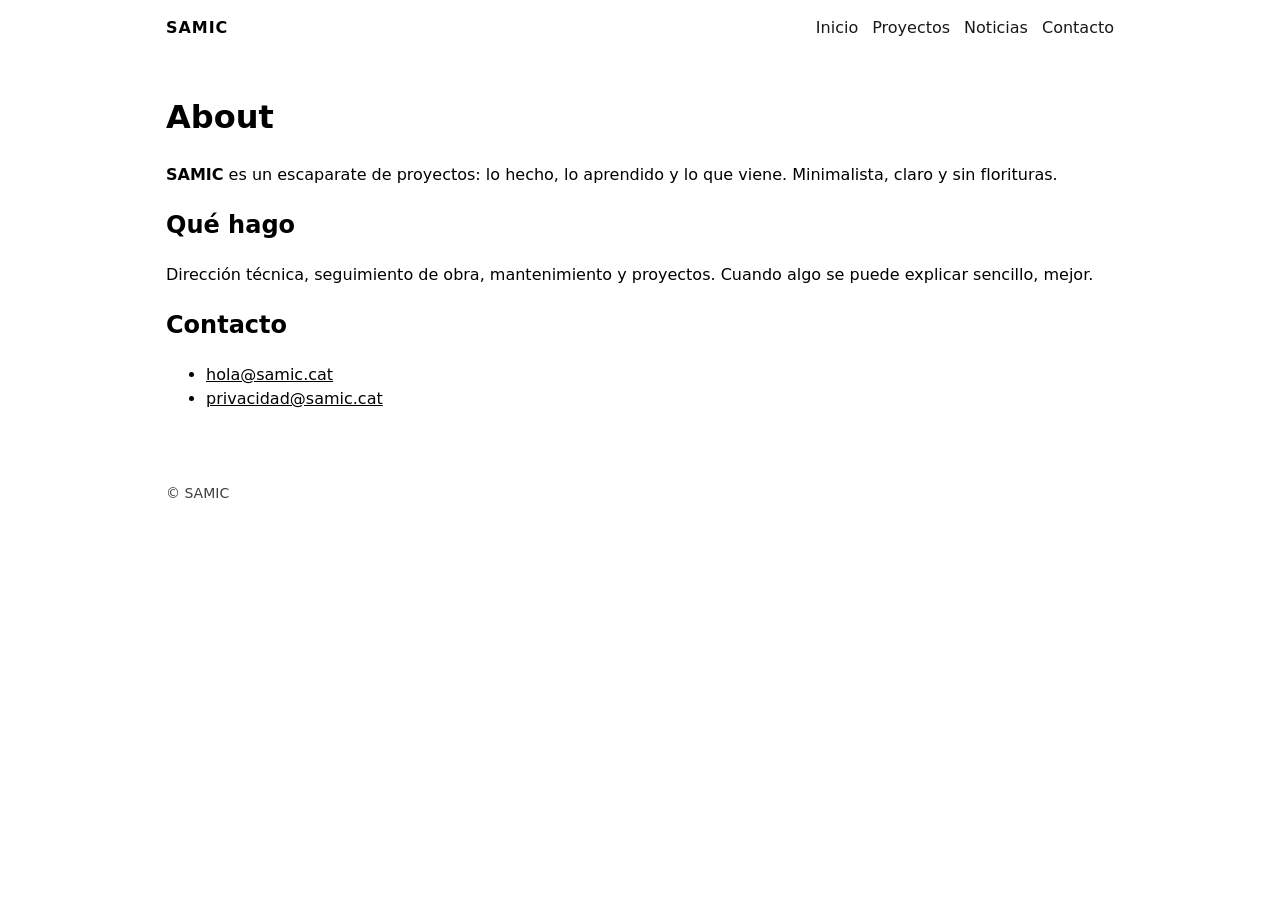
==== about.html @ c0226f18 "Add about.html with project details and contact info" ====
<!doctype html>
<html lang="es">
<head>
  <meta charset="utf-8">
  <meta name="viewport" content="width=device-width,initial-scale=1">
  <title>About · SAMIC</title>
  <link rel="stylesheet" href="/styles.css">
</head>
<body>
  <header class="wrap header">
    <div class="brand">SAMIC</div>
    <nav class="nav">
      <a href="/">Inicio</a>
      <a href="/proyectos.html">Proyectos</a>
      <a href="/noticias.html">Noticias</a>
      <a href="mailto:hola@samic.cat">Contacto</a>
    </nav>
  </header>

  <main class="wrap">
    <h1>About</h1>
    <p><strong>SAMIC</strong> es un escaparate de proyectos: lo hecho, lo aprendido y lo que viene. Minimalista, claro y sin florituras.</p>

    <h2>Qué hago</h2>
    <p>Dirección técnica, seguimiento de obra, mantenimiento y proyectos. Cuando algo se puede explicar sencillo, mejor.</p>

    <h2>Contacto</h2>
    <ul>
      <li><a href="mailto:hola@samic.cat">hola@samic.cat</a></li>
      <li><a href="mailto:privacidad@samic.cat">privacidad@samic.cat</a></li>
    </ul>
  </main>

  <footer class="wrap footer">
    <div>© SAMIC</div>
  </footer>
</body>
</html>
---- styles.css ----
:root{--wrap:980px}
*{box-sizing:border-box}
body{margin:0;font:16px/1.5 system-ui,-apple-system,Segoe UI,Roboto}
a{color:inherit}
.wrap{max-width:var(--wrap);margin:0 auto;padding:16px}
.header{display:flex;align-items:center;justify-content:space-between;gap:16px}
.brand{font-weight:800;letter-spacing:.06em}
.nav{display:flex;gap:14px;flex-wrap:wrap}
.nav a{text-decoration:none;opacity:.9}
.nav a:hover{opacity:1;text-decoration:underline}
.muted{opacity:.7}

.carousel{
  display:flex;
  gap:16px;
  overflow:auto;
  scroll-snap-type:x mandatory;
  padding: 8px 2px 16px;
}
.slide{
  flex: 0 0 280px;
  scroll-snap-align:start;
  border:1px solid #e7e7e7;
  border-radius:16px;
  padding:12px;
  text-decoration:none;
}
.slide img{
  width:100%;
  height:160px;
  object-fit:cover;
  border-radius:12px;
  display:block;
  background:#f2f2f2;
}
.slide h3{margin:10px 0 2px}
.slide p{margin:0;opacity:.75}

.cards{display:grid;grid-template-columns:repeat(auto-fit,minmax(240px,1fr));gap:14px}
.card{border:1px solid #e7e7e7;border-radius:16px;padding:14px;text-decoration:none}
.kicker{font-size:12px;opacity:.65}
.footer{opacity:.75;font-size:14px;margin-top:24px}
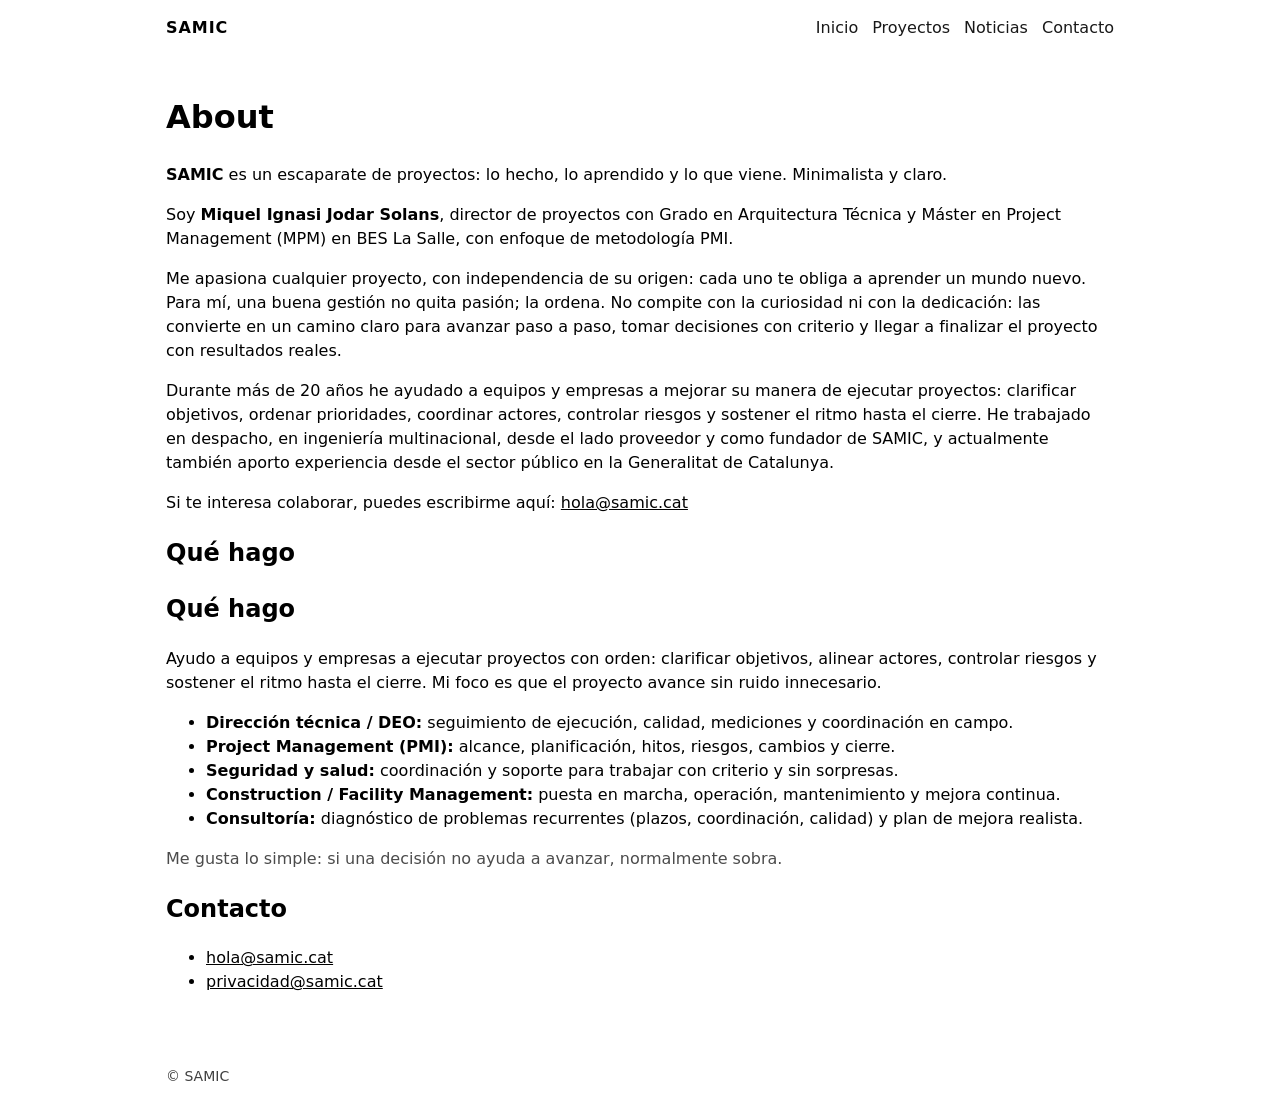
==== commit 9db8f53f: "Refactor About section for clarity and conciseness" ====
--- a/about.html
+++ b/about.html
@@ -19,10 +19,33 @@
 
   <main class="wrap">
     <h1>About</h1>
-    <p><strong>SAMIC</strong> es un escaparate de proyectos: lo hecho, lo aprendido y lo que viene. Minimalista, claro y sin florituras.</p>
+    <p><strong>SAMIC</strong> es un escaparate de proyectos: lo hecho, lo aprendido y lo que viene. Minimalista y claro. </p>
+    <p>Soy <strong>Miquel Ignasi Jodar Solans</strong>, director de proyectos con Grado en Arquitectura Técnica y Máster en Project Management (MPM) en BES La Salle, con enfoque de metodología PMI.</p>
+
+<p>Me apasiona cualquier proyecto, con independencia de su origen: cada uno te obliga a aprender un mundo nuevo. Para mí, una buena gestión no quita pasión; la ordena. No compite con la curiosidad ni con la dedicación: las convierte en un camino claro para avanzar paso a paso, tomar decisiones con criterio y llegar a finalizar el proyecto con resultados reales.</p>
+
+<p>Durante más de 20 años he ayudado a equipos y empresas a mejorar su manera de ejecutar proyectos: clarificar objetivos, ordenar prioridades, coordinar actores, controlar riesgos y sostener el ritmo hasta el cierre. He trabajado en despacho, en ingeniería multinacional, desde el lado proveedor y como fundador de SAMIC, y actualmente también aporto experiencia desde el sector público en la Generalitat de Catalunya.</p>
+
+<p>Si te interesa colaborar, puedes escribirme aquí: <a href="mailto:hola@samic.cat">hola@samic.cat</a></p>
 
     <h2>Qué hago</h2>
-    <p>Dirección técnica, seguimiento de obra, mantenimiento y proyectos. Cuando algo se puede explicar sencillo, mejor.</p>
+<h2>Qué hago</h2>
+<p>
+  Ayudo a equipos y empresas a ejecutar proyectos con orden: clarificar objetivos, alinear actores, controlar riesgos
+  y sostener el ritmo hasta el cierre. Mi foco es que el proyecto avance sin ruido innecesario.
+</p>
+
+<ul>
+  <li><strong>Dirección técnica / DEO:</strong> seguimiento de ejecución, calidad, mediciones y coordinación en campo.</li>
+  <li><strong>Project Management (PMI):</strong> alcance, planificación, hitos, riesgos, cambios y cierre.</li>
+  <li><strong>Seguridad y salud:</strong> coordinación y soporte para trabajar con criterio y sin sorpresas.</li>
+  <li><strong>Construction / Facility Management:</strong> puesta en marcha, operación, mantenimiento y mejora continua.</li>
+  <li><strong>Consultoría:</strong> diagnóstico de problemas recurrentes (plazos, coordinación, calidad) y plan de mejora realista.</li>
+</ul>
+
+<p class="muted">
+  Me gusta lo simple: si una decisión no ayuda a avanzar, normalmente sobra.
+</p>
 
     <h2>Contacto</h2>
     <ul>
--- a/styles.css
+++ b/styles.css
@@ -40,3 +40,46 @@
 .card{border:1px solid #e7e7e7;border-radius:16px;padding:14px;text-decoration:none}
 .kicker{font-size:12px;opacity:.65}
 .footer{opacity:.75;font-size:14px;margin-top:24px}
+.gallery{
+  display:grid;
+  grid-template-columns:repeat(auto-fit,minmax(160px,1fr));
+  gap:12px;
+  margin: 10px 0 16px;
+}
+.thumb{
+  border:1px solid #e7e7e7;
+  border-radius:16px;
+  overflow:hidden;
+  display:block;
+  background:#f2f2f2;
+}
+.thumb img{
+  width:100%;
+  height:160px;
+  object-fit:cover;
+  display:block;
+}
+
+/* Lightbox sin JS */
+.lightbox{
+  display:none;
+  position:fixed;
+  inset:0;
+  padding:24px;
+  background:rgba(0,0,0,.85);
+  z-index:9999;
+}
+.lightbox:target{display:block}
+.lightbox img{
+  max-width:min(1100px, 95vw);
+  max-height:85vh;
+  display:block;
+  margin: 40px auto 0;
+  border-radius:14px;
+  background:#111;
+}
+.lightbox .close{
+  position:fixed;
+  inset:0;
+  cursor:zoom-out;
+}
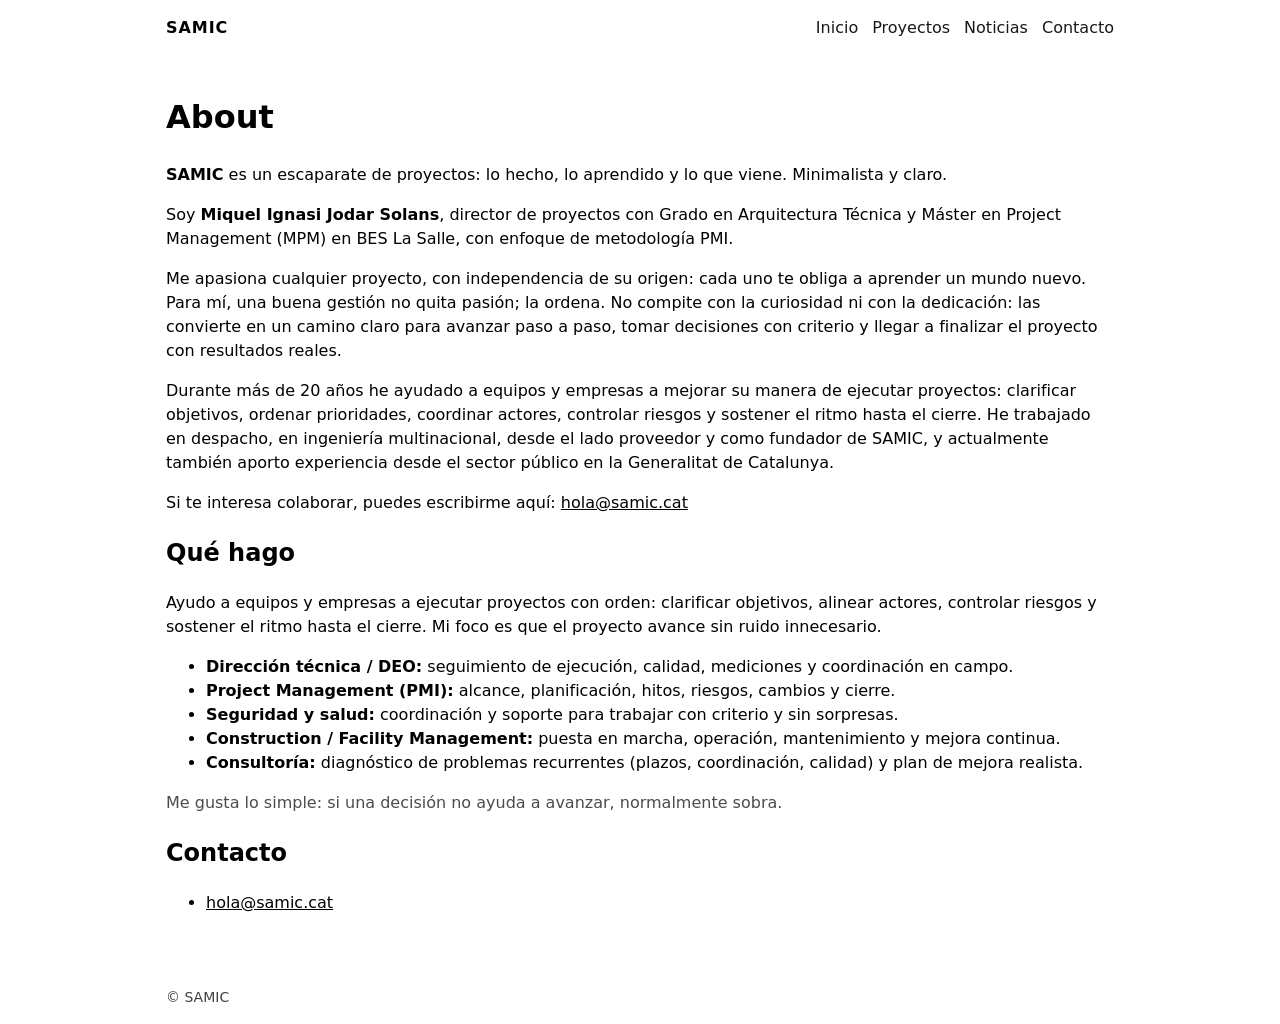
==== commit e2a5bfea: "Remove privacy email link from about.html Removed privacy email link from the contact section." ====
--- a/about.html
+++ b/about.html
@@ -28,7 +28,6 @@
 
 <p>Si te interesa colaborar, puedes escribirme aquí: <a href="mailto:hola@samic.cat">hola@samic.cat</a></p>
 
-    <h2>Qué hago</h2>
 <h2>Qué hago</h2>
 <p>
   Ayudo a equipos y empresas a ejecutar proyectos con orden: clarificar objetivos, alinear actores, controlar riesgos
@@ -50,7 +49,6 @@
     <h2>Contacto</h2>
     <ul>
       <li><a href="mailto:hola@samic.cat">hola@samic.cat</a></li>
-      <li><a href="mailto:privacidad@samic.cat">privacidad@samic.cat</a></li>
     </ul>
   </main>
 
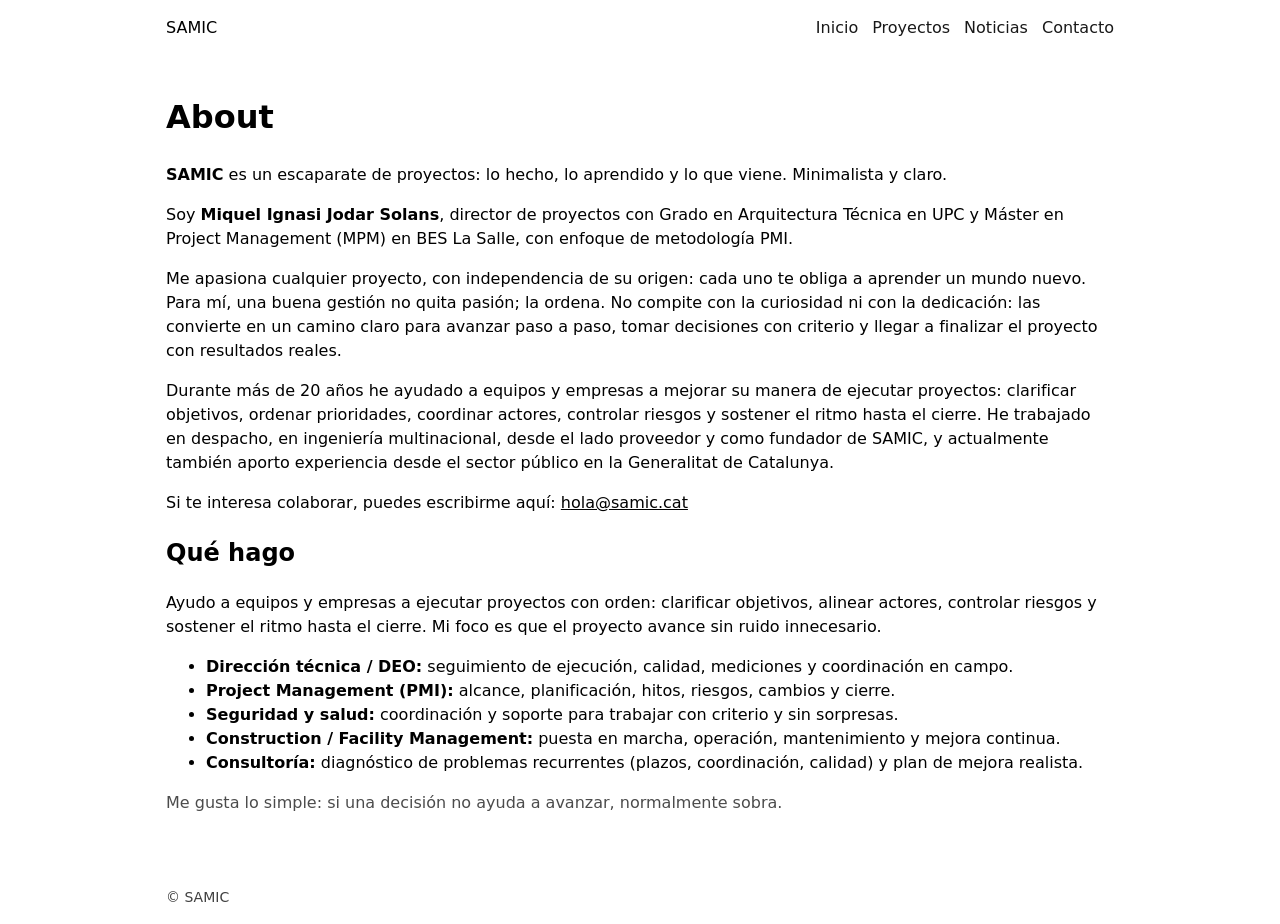
==== commit 84f43e54: "Update educational background in about.html" ====
--- a/about.html
+++ b/about.html
@@ -20,7 +20,7 @@
   <main class="wrap">
     <h1>About</h1>
     <p><strong>SAMIC</strong> es un escaparate de proyectos: lo hecho, lo aprendido y lo que viene. Minimalista y claro. </p>
-    <p>Soy <strong>Miquel Ignasi Jodar Solans</strong>, director de proyectos con Grado en Arquitectura Técnica y Máster en Project Management (MPM) en BES La Salle, con enfoque de metodología PMI.</p>
+    <p>Soy <strong>Miquel Ignasi Jodar Solans</strong>, director de proyectos con Grado en Arquitectura Técnica en UPC y Máster en Project Management (MPM) en BES La Salle, con enfoque de metodología PMI.</p>
 
 <p>Me apasiona cualquier proyecto, con independencia de su origen: cada uno te obliga a aprender un mundo nuevo. Para mí, una buena gestión no quita pasión; la ordena. No compite con la curiosidad ni con la dedicación: las convierte en un camino claro para avanzar paso a paso, tomar decisiones con criterio y llegar a finalizar el proyecto con resultados reales.</p>
 
@@ -46,10 +46,6 @@
   Me gusta lo simple: si una decisión no ayuda a avanzar, normalmente sobra.
 </p>
 
-    <h2>Contacto</h2>
-    <ul>
-      <li><a href="mailto:hola@samic.cat">hola@samic.cat</a></li>
-    </ul>
   </main>
 
   <footer class="wrap footer">
--- a/styles.css
+++ b/styles.css
@@ -1,30 +1,86 @@
 :root{--wrap:980px}
+
 *{box-sizing:border-box}
-body{margin:0;font:16px/1.5 system-ui,-apple-system,Segoe UI,Roboto}
+
+body{
+  margin:0;
+  font:16px/1.5 system-ui,-apple-system,Segoe UI,Roboto;
+}
+
 a{color:inherit}
-.wrap{max-width:var(--wrap);margin:0 auto;padding:16px}
-.header{display:flex;align-items:center;justify-content:space-between;gap:16px}
-.brand{font-weight:800;letter-spacing:.06em}
-.nav{display:flex;gap:14px;flex-wrap:wrap}
-.nav a{text-decoration:none;opacity:.9}
-.nav a:hover{opacity:1;text-decoration:underline}
+
+.wrap{
+  max-width:var(--wrap);
+  margin:0 auto;
+  padding:16px;
+}
+
+/* Header */
+.header{
+  display:flex;
+  align-items:flex-start;
+  justify-content:space-between;
+  gap:18px;
+}
+
+.brand{
+  display:flex;
+  flex-direction:column;
+  align-items:flex-start;
+  gap:4px;
+  text-decoration:none;
+}
+
+.brand-logo{
+  height:28px;
+  width:auto;
+  display:block;
+}
+
+.brand-sub{
+  font-size:12px;
+  line-height:1.2;
+  color:#777;
+  letter-spacing:.06em;
+  text-transform:uppercase;
+}
+
+.nav{
+  display:flex;
+  gap:14px;
+  flex-wrap:wrap;
+}
+
+.nav a{
+  text-decoration:none;
+  opacity:.9;
+}
+
+.nav a:hover{
+  opacity:1;
+  text-decoration:underline;
+}
+
 .muted{opacity:.7}
 
+/* Carousel */
 .carousel{
   display:flex;
   gap:16px;
   overflow:auto;
   scroll-snap-type:x mandatory;
-  padding: 8px 2px 16px;
+  padding:8px 2px 16px;
 }
+
 .slide{
-  flex: 0 0 280px;
+  flex:0 0 280px;
   scroll-snap-align:start;
   border:1px solid #e7e7e7;
   border-radius:16px;
   padding:12px;
   text-decoration:none;
 }
+
 .slide img{
   width:100%;
   height:160px;
@@ -33,19 +89,40 @@
   display:block;
   background:#f2f2f2;
 }
+
 .slide h3{margin:10px 0 2px}
 .slide p{margin:0;opacity:.75}
 
-.cards{display:grid;grid-template-columns:repeat(auto-fit,minmax(240px,1fr));gap:14px}
-.card{border:1px solid #e7e7e7;border-radius:16px;padding:14px;text-decoration:none}
+/* Cards */
+.cards{
+  display:grid;
+  grid-template-columns:repeat(auto-fit,minmax(240px,1fr));
+  gap:14px;
+}
+
+.card{
+  border:1px solid #e7e7e7;
+  border-radius:16px;
+  padding:14px;
+  text-decoration:none;
+}
+
 .kicker{font-size:12px;opacity:.65}
-.footer{opacity:.75;font-size:14px;margin-top:24px}
+
+.footer{
+  opacity:.75;
+  font-size:14px;
+  margin-top:24px;
+}
+
+/* Gallery */
 .gallery{
   display:grid;
   grid-template-columns:repeat(auto-fit,minmax(160px,1fr));
   gap:12px;
-  margin: 10px 0 16px;
+  margin:10px 0 16px;
 }
+
 .thumb{
   border:1px solid #e7e7e7;
   border-radius:16px;
@@ -53,6 +130,7 @@
   display:block;
   background:#f2f2f2;
 }
+
 .thumb img{
   width:100%;
   height:160px;
@@ -69,15 +147,18 @@
   background:rgba(0,0,0,.85);
   z-index:9999;
 }
+
 .lightbox:target{display:block}
+
 .lightbox img{
-  max-width:min(1100px, 95vw);
+  max-width:min(1100px,95vw);
   max-height:85vh;
   display:block;
-  margin: 40px auto 0;
+  margin:40px auto 0;
   border-radius:14px;
   background:#111;
 }
+
 .lightbox .close{
   position:fixed;
   inset:0;
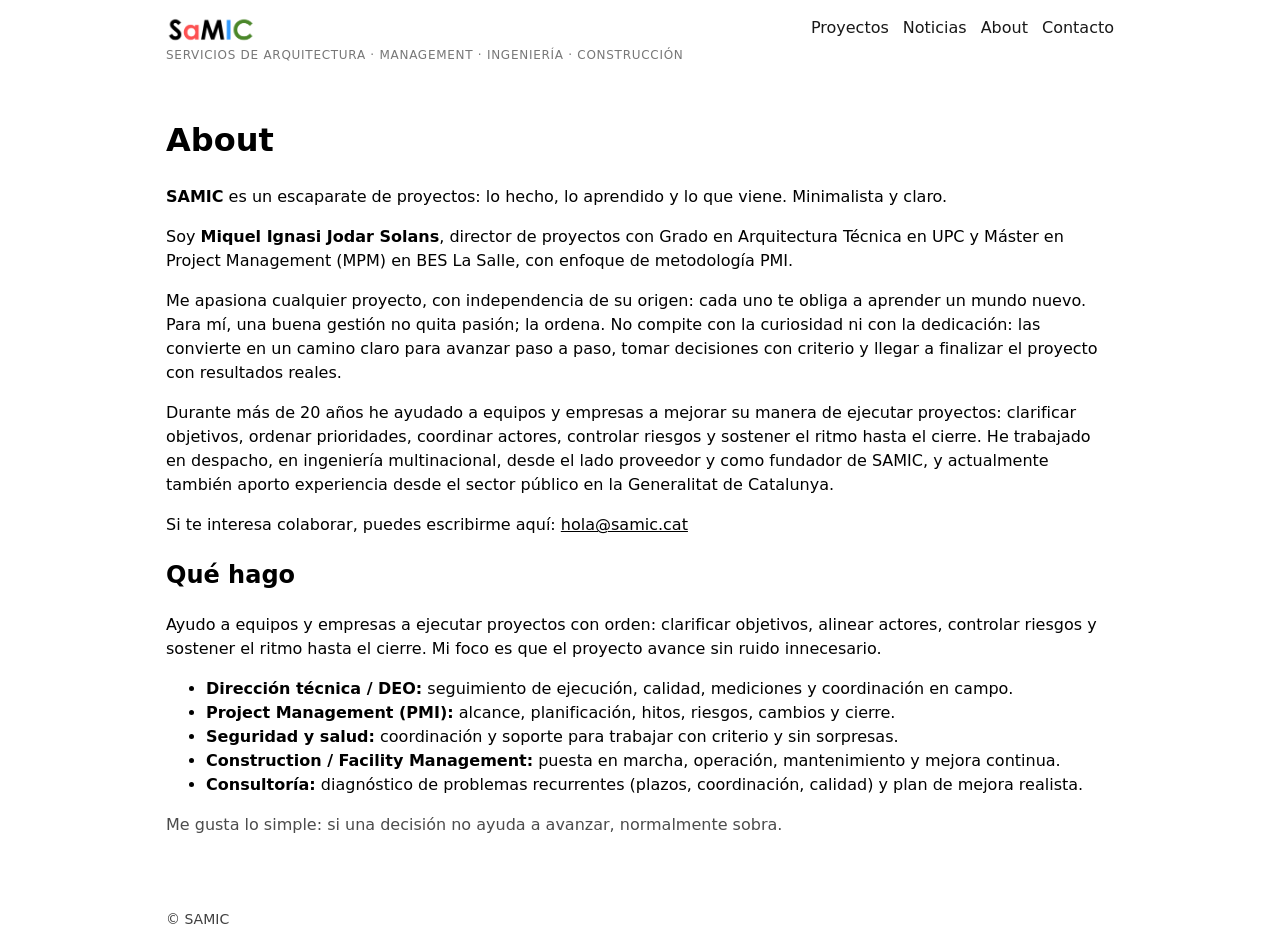
==== commit 9c9f0a49: "Revamp header with logo and navigation links Updated header section with a brand logo and navigation" ====
--- a/about.html
+++ b/about.html
@@ -7,15 +7,19 @@
   <link rel="stylesheet" href="/styles.css">
 </head>
 <body>
-  <header class="wrap header">
-    <div class="brand">SAMIC</div>
-    <nav class="nav">
-      <a href="/">Inicio</a>
-      <a href="/proyectos.html">Proyectos</a>
-      <a href="/noticias.html">Noticias</a>
-      <a href="mailto:hola@samic.cat">Contacto</a>
-    </nav>
-  </header>
+<header class="wrap header">
+  <a class="brand" href="/" aria-label="SAMIC">
+    <img class="brand-logo" src="/img/logo-samic-header.webp" alt="SAMIC">
+    <span class="brand-sub">Servicios de Arquitectura · Management · Ingeniería · Construcción</span>
+  </a>
+
+  <nav class="nav">
+    <a href="/proyectos.html">Proyectos</a>
+    <a href="/noticias.html">Noticias</a>
+    <a href="/about.html">About</a>
+    <a href="mailto:hola@samic.cat">Contacto</a>
+  </nav>
+</header>
 
   <main class="wrap">
     <h1>About</h1>
